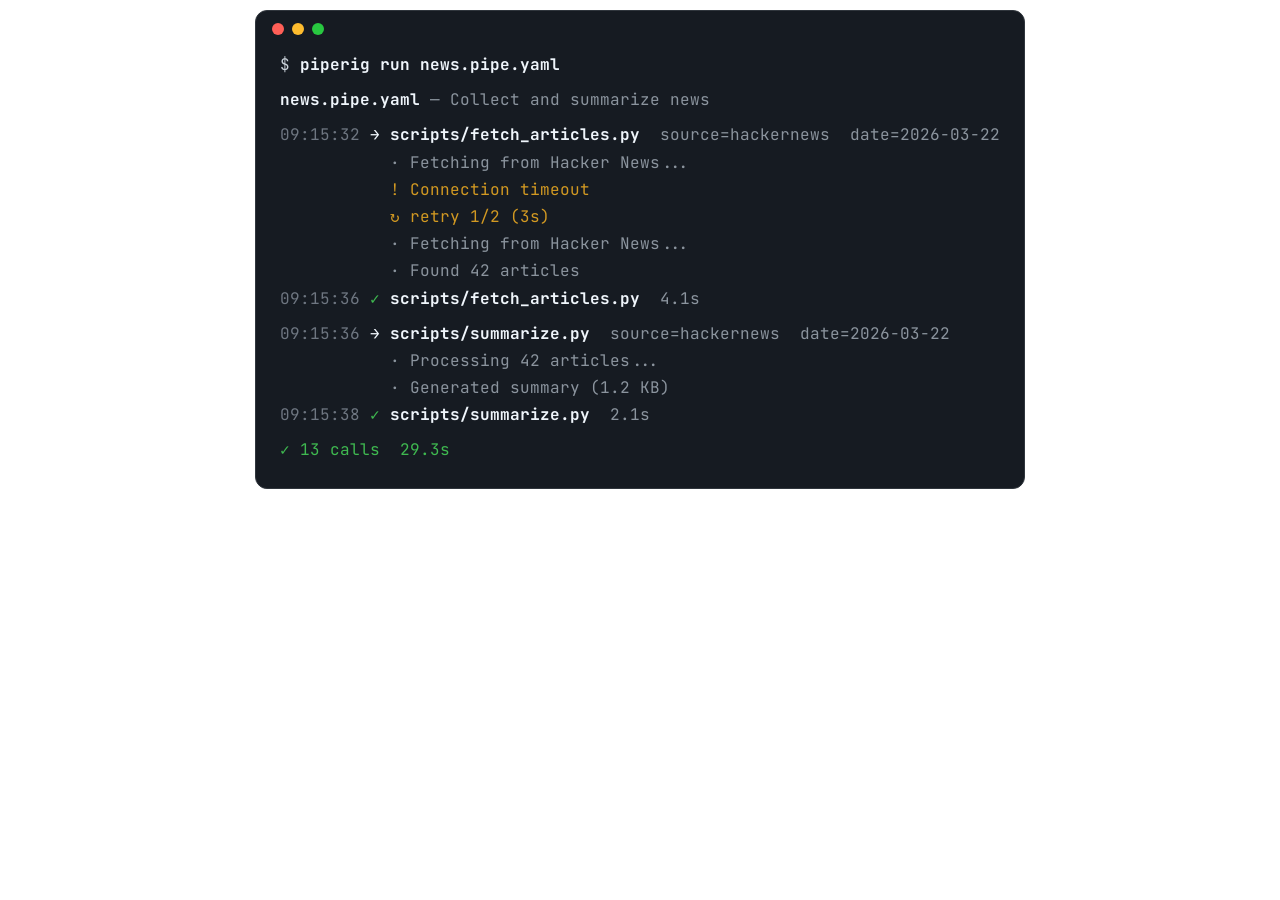
==== assets/terminals/banner.html @ 0d207cbb "chore: move screenshots to assets/ with HTML templates and generate script Co-Authored-By: Claude Op" ====
<!DOCTYPE html>
<html>
<head>
<meta charset="utf-8">
<link rel="stylesheet" href="terminal.css">
</head>
<body>
  <div class="terminal">
    <div class="titlebar">
      <div class="dot red"></div>
      <div class="dot yellow"></div>
      <div class="dot green"></div>
    </div>
    <div class="content">
      <div class="line"><span class="prompt">$ </span><span class="cmd">piperig run news.pipe.yaml</span></div>
      <div class="blank"></div>
      <div class="line"><span class="header-name">news.pipe.yaml</span> <span class="header-desc">— Collect and summarize news</span></div>
      <div class="blank"></div>
      <div class="line"><span class="timestamp">09:15:32</span> <span class="arrow">→</span> <span class="job">scripts/fetch_articles.py</span>  <span class="dim">source=hackernews  date=2026-03-22</span></div>
      <div class="line"><span class="dim">           · Fetching from Hacker News...</span></div>
      <div class="line"><span class="warn">           ! Connection timeout</span></div>
      <div class="line"><span class="retry">           ↻ retry 1/2 (3s)</span></div>
      <div class="line"><span class="dim">           · Fetching from Hacker News...</span></div>
      <div class="line"><span class="dim">           · Found 42 articles</span></div>
      <div class="line"><span class="timestamp">09:15:36</span> <span class="ok">✓</span> <span class="job">scripts/fetch_articles.py</span>  <span class="dim">4.1s</span></div>
      <div class="blank"></div>
      <div class="line"><span class="timestamp">09:15:36</span> <span class="arrow">→</span> <span class="job">scripts/summarize.py</span>  <span class="dim">source=hackernews  date=2026-03-22</span></div>
      <div class="line"><span class="dim">           · Processing 42 articles...</span></div>
      <div class="line"><span class="dim">           · Generated summary (1.2 KB)</span></div>
      <div class="line"><span class="timestamp">09:15:38</span> <span class="ok">✓</span> <span class="job">scripts/summarize.py</span>  <span class="dim">2.1s</span></div>
      <div class="blank"></div>
      <div class="line"><span class="summary-ok">✓ 13 calls  29.3s</span></div>
    </div>
  </div>
</body>
</html>
---- assets/terminals/terminal.css ----
@import url('https://fonts.googleapis.com/css2?family=JetBrains+Mono:wght@400;700&display=swap');

* { margin: 0; padding: 0; box-sizing: border-box; }

body {
  background: transparent;
  display: flex;
  align-items: center;
  justify-content: center;
  padding: 10px;
  font-family: 'JetBrains Mono', monospace;
}

.terminal {
  background: #161b22;
  border-radius: 12px;
  border: 1px solid #30363d;
  display: inline-block;
  overflow: hidden;
}

.titlebar {
  padding: 12px 16px;
  display: flex;
  align-items: center;
  gap: 8px;
}

.dot {
  width: 12px;
  height: 12px;
  border-radius: 50%;
}
.dot.red { background: #ff5f57; }
.dot.yellow { background: #febc2e; }
.dot.green { background: #28c840; }

.content {
  padding: 4px 24px 24px;
  font-size: 16px;
  line-height: 1.7;
}

.prompt { color: #c9d1d9; }
.cmd { color: #f0f6fc; font-weight: 700; }
.header-name { color: #f0f6fc; font-weight: 700; }
.header-desc { color: #8b949e; }
.dim { color: #8b949e; }
.timestamp { color: #6e7681; }
.arrow { color: #f0f6fc; font-weight: 700; }
.job { color: #f0f6fc; font-weight: 700; }
.text { color: #8b949e; }
.warn { color: #d29922; }
.retry { color: #d29922; }
.ok { color: #3fb950; }
.fail { color: #f85149; }
.summary-ok { color: #3fb950; }
.blank { height: 8px; }

.line {
  white-space: pre;
}
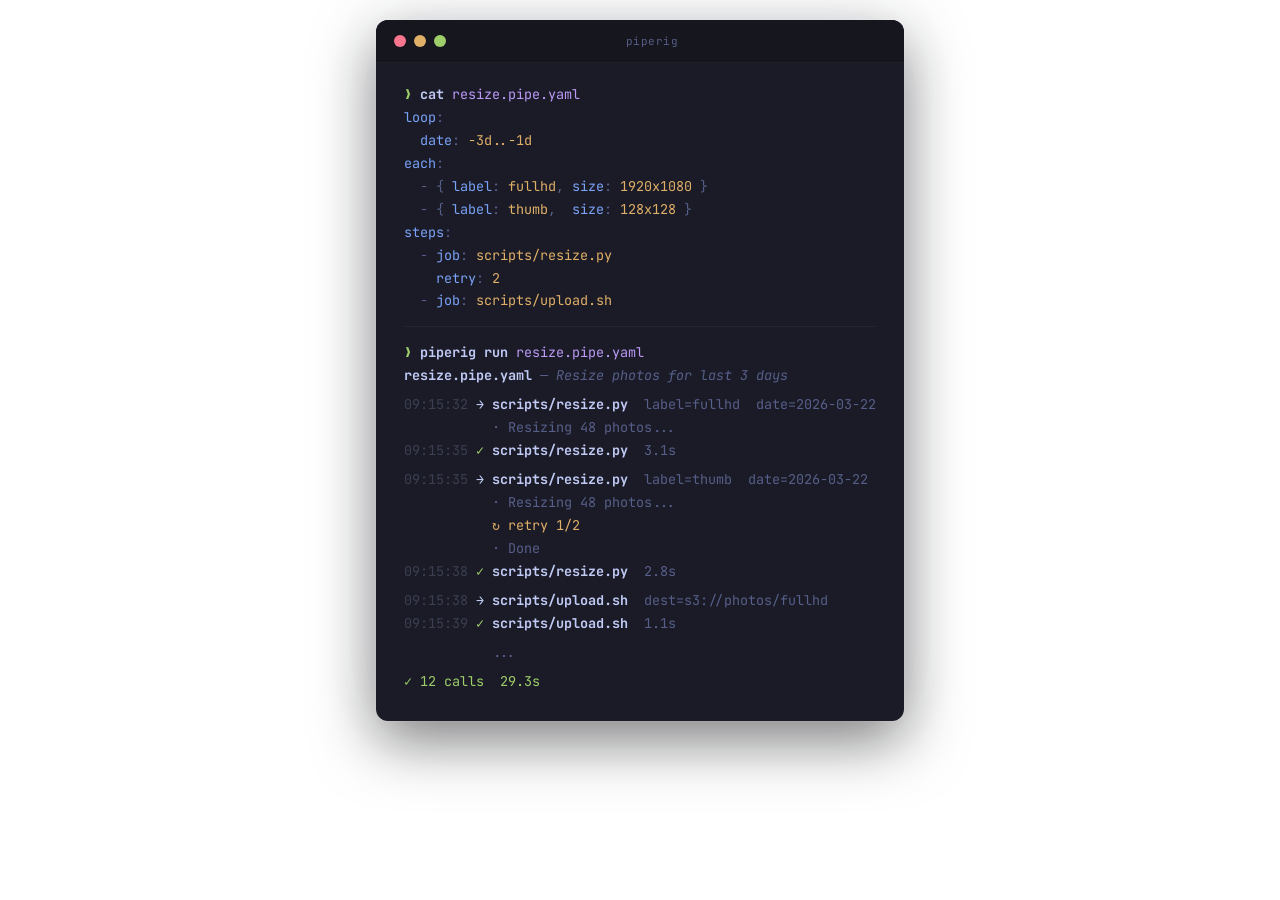
==== commit 385d1afb: "chore: redesign banner as single terminal flow Replace two-column editor/terminal layout with a unif" ====
--- a/assets/terminals/banner.html
+++ b/assets/terminals/banner.html
@@ -2,35 +2,127 @@
 <html>
 <head>
 <meta charset="utf-8">
-<link rel="stylesheet" href="terminal.css">
+<style>
+  @import url('https://fonts.googleapis.com/css2?family=JetBrains+Mono:ital,wght@0,400;0,700;1,400&display=swap');
+
+  * { margin: 0; padding: 0; box-sizing: border-box; }
+
+  body {
+    background: transparent;
+    display: flex;
+    align-items: center;
+    justify-content: center;
+    padding: 20px;
+    font-family: 'JetBrains Mono', monospace;
+  }
+
+  .window {
+    background: #1a1b26;
+    border-radius: 12px;
+    display: inline-block;
+    overflow: hidden;
+    box-shadow:
+      0 0 0 1px rgba(255,255,255,0.06),
+      0 20px 60px rgba(0,0,0,0.5),
+      0 0 80px rgba(122,162,247,0.03);
+  }
+
+  .titlebar {
+    background: #16161e;
+    padding: 14px 18px;
+    display: flex;
+    align-items: center;
+    gap: 8px;
+    border-bottom: 1px solid rgba(255,255,255,0.04);
+  }
+
+  .dot { width: 12px; height: 12px; border-radius: 50%; }
+  .dot-r { background: #f7768e; }
+  .dot-y { background: #e0af68; }
+  .dot-g { background: #9ece6a; }
+
+  .titlebar-text {
+    flex: 1;
+    text-align: center;
+    font-size: 11px;
+    color: #565f89;
+    letter-spacing: 0.5px;
+    margin-right: 36px;
+  }
+
+  .body {
+    padding: 20px 28px 28px;
+    font-size: 13.5px;
+    line-height: 1.7;
+    white-space: pre;
+  }
+
+  /* Prompt */
+  .ps { color: #9ece6a; }
+  .cmd { color: #c0caf5; font-weight: 700; }
+  .arg { color: #7aa2f7; }
+  .path { color: #bb9af7; }
+
+  /* YAML syntax — cat output */
+  .y { color: #565f89; }
+  .yk { color: #7aa2f7; }
+  .yv { color: #e0af68; }
+  .yp { color: #565f89; }
+
+  /* piperig output */
+  .ts { color: #3b3f52; }
+  .arrow { color: #c0caf5; font-weight: 700; }
+  .job { color: #c0caf5; font-weight: 700; }
+  .param { color: #565f89; }
+  .txt { color: #565f89; }
+  .ok { color: #9ece6a; }
+  .warn { color: #e0af68; }
+  .dur { color: #565f89; }
+  .pipe-name { color: #c0caf5; font-weight: 700; }
+  .pipe-desc { color: #565f89; font-style: italic; }
+
+  .sep {
+    display: block;
+    height: 1px;
+    background: rgba(255,255,255,0.04);
+    margin: 14px 0;
+  }
+
+  .gap { display: block; height: 6px; }
+</style>
 </head>
 <body>
-  <div class="terminal">
+  <div class="window">
     <div class="titlebar">
-      <div class="dot red"></div>
-      <div class="dot yellow"></div>
-      <div class="dot green"></div>
+      <span class="dot dot-r"></span>
+      <span class="dot dot-y"></span>
+      <span class="dot dot-g"></span>
+      <span class="titlebar-text">piperig</span>
     </div>
-    <div class="content">
-      <div class="line"><span class="prompt">$ </span><span class="cmd">piperig run news.pipe.yaml</span></div>
-      <div class="blank"></div>
-      <div class="line"><span class="header-name">news.pipe.yaml</span> <span class="header-desc">— Collect and summarize news</span></div>
-      <div class="blank"></div>
-      <div class="line"><span class="timestamp">09:15:32</span> <span class="arrow">→</span> <span class="job">scripts/fetch_articles.py</span>  <span class="dim">source=hackernews  date=2026-03-22</span></div>
-      <div class="line"><span class="dim">           · Fetching from Hacker News...</span></div>
-      <div class="line"><span class="warn">           ! Connection timeout</span></div>
-      <div class="line"><span class="retry">           ↻ retry 1/2 (3s)</span></div>
-      <div class="line"><span class="dim">           · Fetching from Hacker News...</span></div>
-      <div class="line"><span class="dim">           · Found 42 articles</span></div>
-      <div class="line"><span class="timestamp">09:15:36</span> <span class="ok">✓</span> <span class="job">scripts/fetch_articles.py</span>  <span class="dim">4.1s</span></div>
-      <div class="blank"></div>
-      <div class="line"><span class="timestamp">09:15:36</span> <span class="arrow">→</span> <span class="job">scripts/summarize.py</span>  <span class="dim">source=hackernews  date=2026-03-22</span></div>
-      <div class="line"><span class="dim">           · Processing 42 articles...</span></div>
-      <div class="line"><span class="dim">           · Generated summary (1.2 KB)</span></div>
-      <div class="line"><span class="timestamp">09:15:38</span> <span class="ok">✓</span> <span class="job">scripts/summarize.py</span>  <span class="dim">2.1s</span></div>
-      <div class="blank"></div>
-      <div class="line"><span class="summary-ok">✓ 13 calls  29.3s</span></div>
-    </div>
+<div class="body"><span class="ps">❯</span> <span class="cmd">cat</span> <span class="path">resize.pipe.yaml</span>
+<span class="yk">loop</span><span class="yp">:</span>
+  <span class="yk">date</span><span class="yp">:</span> <span class="yv">-3d..-1d</span>
+<span class="yk">each</span><span class="yp">:</span>
+  <span class="yp">-</span> <span class="yp">{</span> <span class="yk">label</span><span class="yp">:</span> <span class="yv">fullhd</span><span class="yp">,</span> <span class="yk">size</span><span class="yp">:</span> <span class="yv">1920x1080</span> <span class="yp">}</span>
+  <span class="yp">-</span> <span class="yp">{</span> <span class="yk">label</span><span class="yp">:</span> <span class="yv">thumb</span><span class="yp">,</span>  <span class="yk">size</span><span class="yp">:</span> <span class="yv">128x128</span> <span class="yp">}</span>
+<span class="yk">steps</span><span class="yp">:</span>
+  <span class="yp">-</span> <span class="yk">job</span><span class="yp">:</span> <span class="yv">scripts/resize.py</span>
+    <span class="yk">retry</span><span class="yp">:</span> <span class="yv">2</span>
+  <span class="yp">-</span> <span class="yk">job</span><span class="yp">:</span> <span class="yv">scripts/upload.sh</span>
+<span class="sep"></span><span class="ps">❯</span> <span class="cmd">piperig run</span> <span class="path">resize.pipe.yaml</span>
+<span class="pipe-name">resize.pipe.yaml</span> <span class="pipe-desc">— Resize photos for last 3 days</span>
+<span class="gap"></span><span class="ts">09:15:32</span> <span class="arrow">→</span> <span class="job">scripts/resize.py</span>  <span class="param">label=fullhd  date=2026-03-22</span>
+<span class="txt">           · Resizing 48 photos...</span>
+<span class="ts">09:15:35</span> <span class="ok">✓</span> <span class="job">scripts/resize.py</span>  <span class="dur">3.1s</span>
+<span class="gap"></span><span class="ts">09:15:35</span> <span class="arrow">→</span> <span class="job">scripts/resize.py</span>  <span class="param">label=thumb  date=2026-03-22</span>
+<span class="txt">           · Resizing 48 photos...</span>
+<span class="warn">           ↻ retry 1/2</span>
+<span class="txt">           · Done</span>
+<span class="ts">09:15:38</span> <span class="ok">✓</span> <span class="job">scripts/resize.py</span>  <span class="dur">2.8s</span>
+<span class="gap"></span><span class="ts">09:15:38</span> <span class="arrow">→</span> <span class="job">scripts/upload.sh</span>  <span class="param">dest=s3://photos/fullhd</span>
+<span class="ts">09:15:39</span> <span class="ok">✓</span> <span class="job">scripts/upload.sh</span>  <span class="dur">1.1s</span>
+<span class="gap"></span><span class="txt">           ...</span>
+<span class="gap"></span><span class="ok">✓ 12 calls  29.3s</span></div>
   </div>
 </body>
 </html>
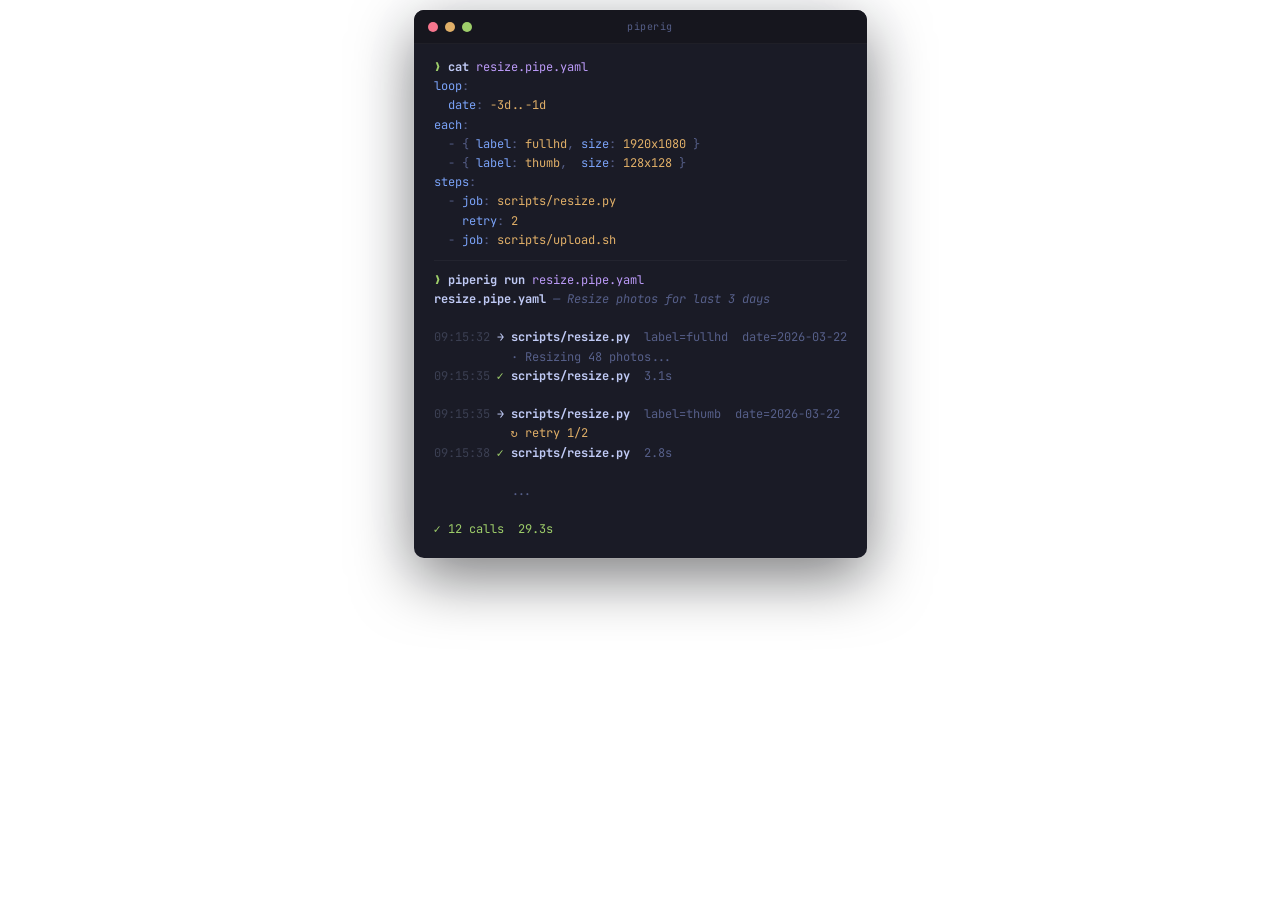
==== commit 7205e462: "chore: reduce banner size for better README fit Smaller font, tighter spacing, fewer output lines.  " ====
--- a/assets/terminals/banner.html
+++ b/assets/terminals/banner.html
@@ -12,13 +12,13 @@
     display: flex;
     align-items: center;
     justify-content: center;
-    padding: 20px;
+    padding: 10px;
     font-family: 'JetBrains Mono', monospace;
   }
 
   .window {
     background: #1a1b26;
-    border-radius: 12px;
+    border-radius: 10px;
     display: inline-block;
     overflow: hidden;
     box-shadow:
@@ -29,14 +29,14 @@
 
   .titlebar {
     background: #16161e;
-    padding: 14px 18px;
+    padding: 10px 14px;
     display: flex;
     align-items: center;
-    gap: 8px;
+    gap: 7px;
     border-bottom: 1px solid rgba(255,255,255,0.04);
   }
 
-  .dot { width: 12px; height: 12px; border-radius: 50%; }
+  .dot { width: 10px; height: 10px; border-radius: 50%; }
   .dot-r { background: #f7768e; }
   .dot-y { background: #e0af68; }
   .dot-g { background: #9ece6a; }
@@ -44,32 +44,27 @@
   .titlebar-text {
     flex: 1;
     text-align: center;
-    font-size: 11px;
+    font-size: 10px;
     color: #565f89;
     letter-spacing: 0.5px;
-    margin-right: 36px;
+    margin-right: 31px;
   }
 
   .body {
-    padding: 20px 28px 28px;
-    font-size: 13.5px;
-    line-height: 1.7;
+    padding: 14px 20px 18px;
+    font-size: 12px;
+    line-height: 1.6;
     white-space: pre;
   }
 
-  /* Prompt */
   .ps { color: #9ece6a; }
   .cmd { color: #c0caf5; font-weight: 700; }
-  .arg { color: #7aa2f7; }
   .path { color: #bb9af7; }
 
-  /* YAML syntax — cat output */
-  .y { color: #565f89; }
   .yk { color: #7aa2f7; }
   .yv { color: #e0af68; }
   .yp { color: #565f89; }
 
-  /* piperig output */
   .ts { color: #3b3f52; }
   .arrow { color: #c0caf5; font-weight: 700; }
   .job { color: #c0caf5; font-weight: 700; }
@@ -78,17 +73,14 @@
   .ok { color: #9ece6a; }
   .warn { color: #e0af68; }
   .dur { color: #565f89; }
-  .pipe-name { color: #c0caf5; font-weight: 700; }
   .pipe-desc { color: #565f89; font-style: italic; }
 
   .sep {
     display: block;
     height: 1px;
     background: rgba(255,255,255,0.04);
-    margin: 14px 0;
+    margin: 10px 0;
   }
-
-  .gap { display: block; height: 6px; }
 </style>
 </head>
 <body>
@@ -103,26 +95,26 @@
 <span class="yk">loop</span><span class="yp">:</span>
   <span class="yk">date</span><span class="yp">:</span> <span class="yv">-3d..-1d</span>
 <span class="yk">each</span><span class="yp">:</span>
-  <span class="yp">-</span> <span class="yp">{</span> <span class="yk">label</span><span class="yp">:</span> <span class="yv">fullhd</span><span class="yp">,</span> <span class="yk">size</span><span class="yp">:</span> <span class="yv">1920x1080</span> <span class="yp">}</span>
-  <span class="yp">-</span> <span class="yp">{</span> <span class="yk">label</span><span class="yp">:</span> <span class="yv">thumb</span><span class="yp">,</span>  <span class="yk">size</span><span class="yp">:</span> <span class="yv">128x128</span> <span class="yp">}</span>
+  <span class="yp">- {</span> <span class="yk">label</span><span class="yp">:</span> <span class="yv">fullhd</span><span class="yp">,</span> <span class="yk">size</span><span class="yp">:</span> <span class="yv">1920x1080</span> <span class="yp">}</span>
+  <span class="yp">- {</span> <span class="yk">label</span><span class="yp">:</span> <span class="yv">thumb</span><span class="yp">,</span>  <span class="yk">size</span><span class="yp">:</span> <span class="yv">128x128</span> <span class="yp">}</span>
 <span class="yk">steps</span><span class="yp">:</span>
   <span class="yp">-</span> <span class="yk">job</span><span class="yp">:</span> <span class="yv">scripts/resize.py</span>
     <span class="yk">retry</span><span class="yp">:</span> <span class="yv">2</span>
   <span class="yp">-</span> <span class="yk">job</span><span class="yp">:</span> <span class="yv">scripts/upload.sh</span>
 <span class="sep"></span><span class="ps">❯</span> <span class="cmd">piperig run</span> <span class="path">resize.pipe.yaml</span>
-<span class="pipe-name">resize.pipe.yaml</span> <span class="pipe-desc">— Resize photos for last 3 days</span>
-<span class="gap"></span><span class="ts">09:15:32</span> <span class="arrow">→</span> <span class="job">scripts/resize.py</span>  <span class="param">label=fullhd  date=2026-03-22</span>
+<span class="job">resize.pipe.yaml</span> <span class="pipe-desc">— Resize photos for last 3 days</span>
+
+<span class="ts">09:15:32</span> <span class="arrow">→</span> <span class="job">scripts/resize.py</span>  <span class="param">label=fullhd  date=2026-03-22</span>
 <span class="txt">           · Resizing 48 photos...</span>
 <span class="ts">09:15:35</span> <span class="ok">✓</span> <span class="job">scripts/resize.py</span>  <span class="dur">3.1s</span>
-<span class="gap"></span><span class="ts">09:15:35</span> <span class="arrow">→</span> <span class="job">scripts/resize.py</span>  <span class="param">label=thumb  date=2026-03-22</span>
-<span class="txt">           · Resizing 48 photos...</span>
+
+<span class="ts">09:15:35</span> <span class="arrow">→</span> <span class="job">scripts/resize.py</span>  <span class="param">label=thumb  date=2026-03-22</span>
 <span class="warn">           ↻ retry 1/2</span>
-<span class="txt">           · Done</span>
 <span class="ts">09:15:38</span> <span class="ok">✓</span> <span class="job">scripts/resize.py</span>  <span class="dur">2.8s</span>
-<span class="gap"></span><span class="ts">09:15:38</span> <span class="arrow">→</span> <span class="job">scripts/upload.sh</span>  <span class="param">dest=s3://photos/fullhd</span>
-<span class="ts">09:15:39</span> <span class="ok">✓</span> <span class="job">scripts/upload.sh</span>  <span class="dur">1.1s</span>
-<span class="gap"></span><span class="txt">           ...</span>
-<span class="gap"></span><span class="ok">✓ 12 calls  29.3s</span></div>
+
+<span class="txt">           ...</span>
+
+<span class="ok">✓ 12 calls  29.3s</span></div>
   </div>
 </body>
 </html>
